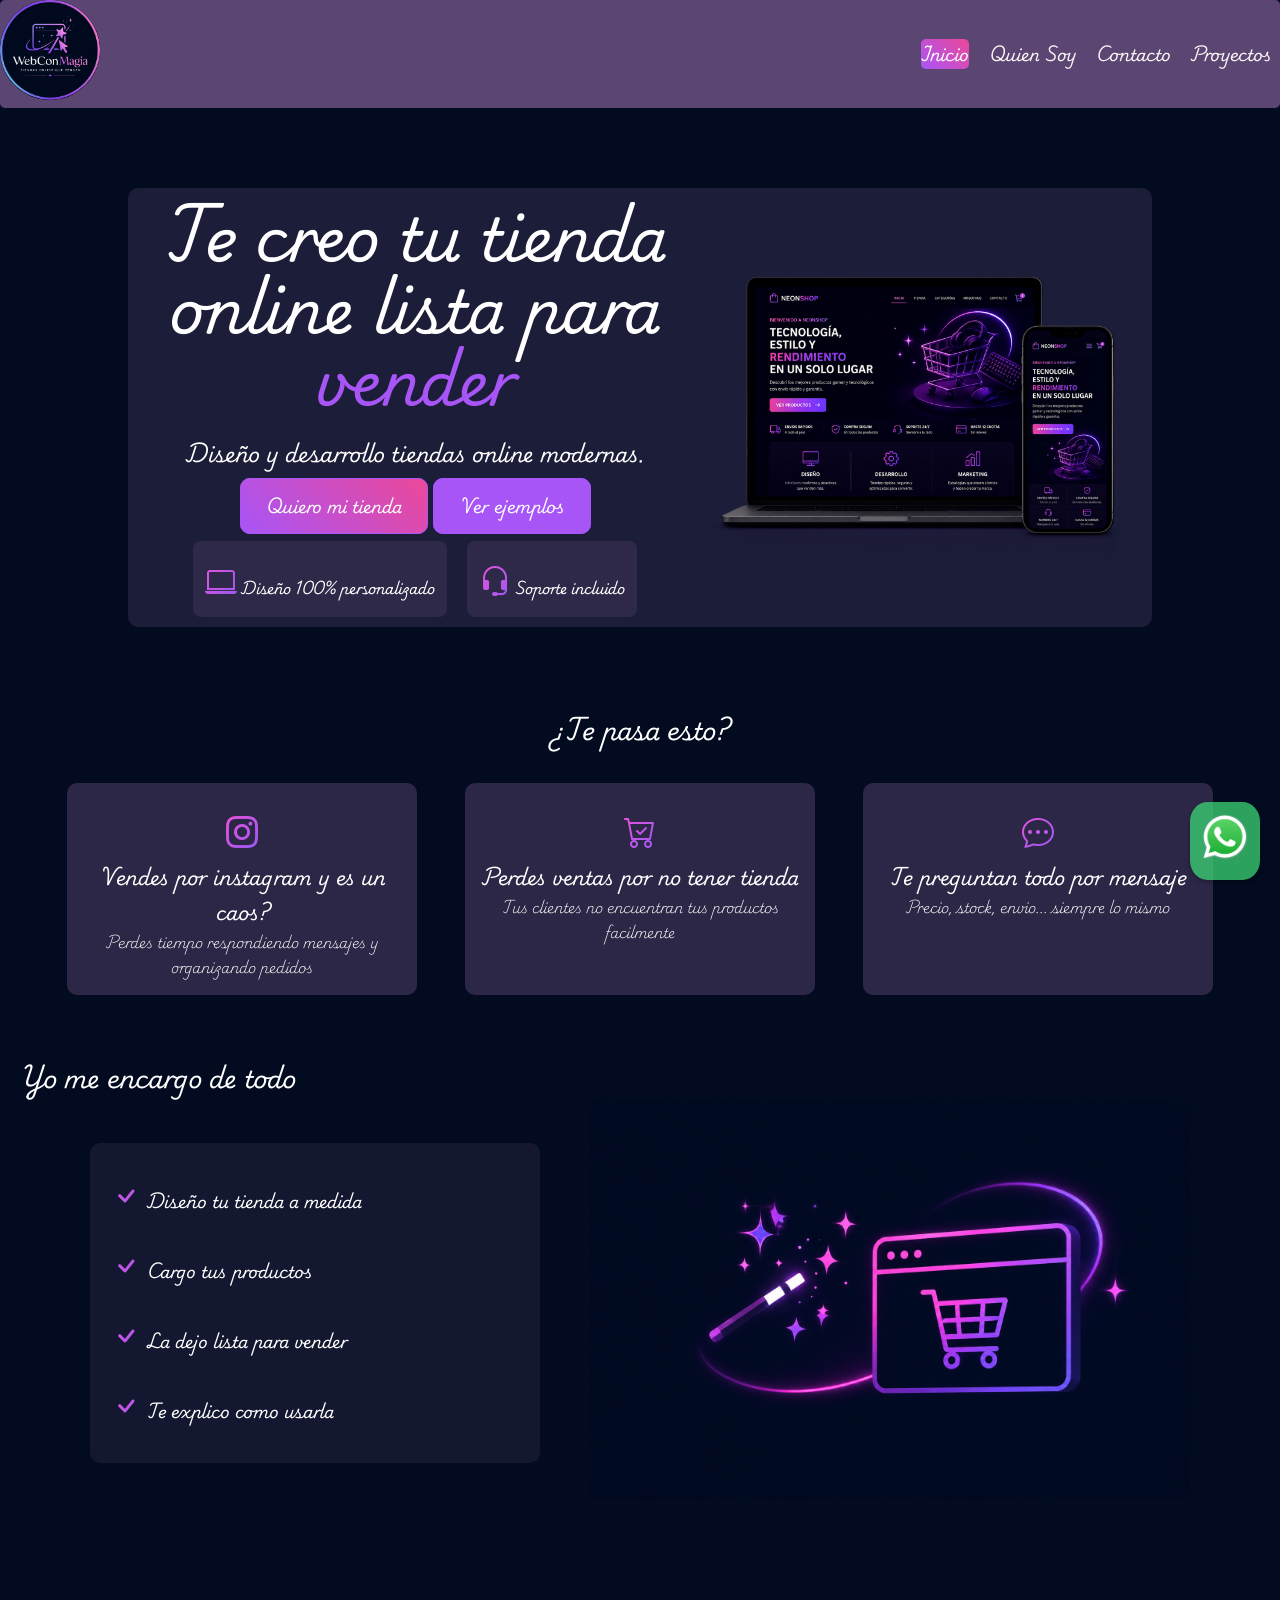
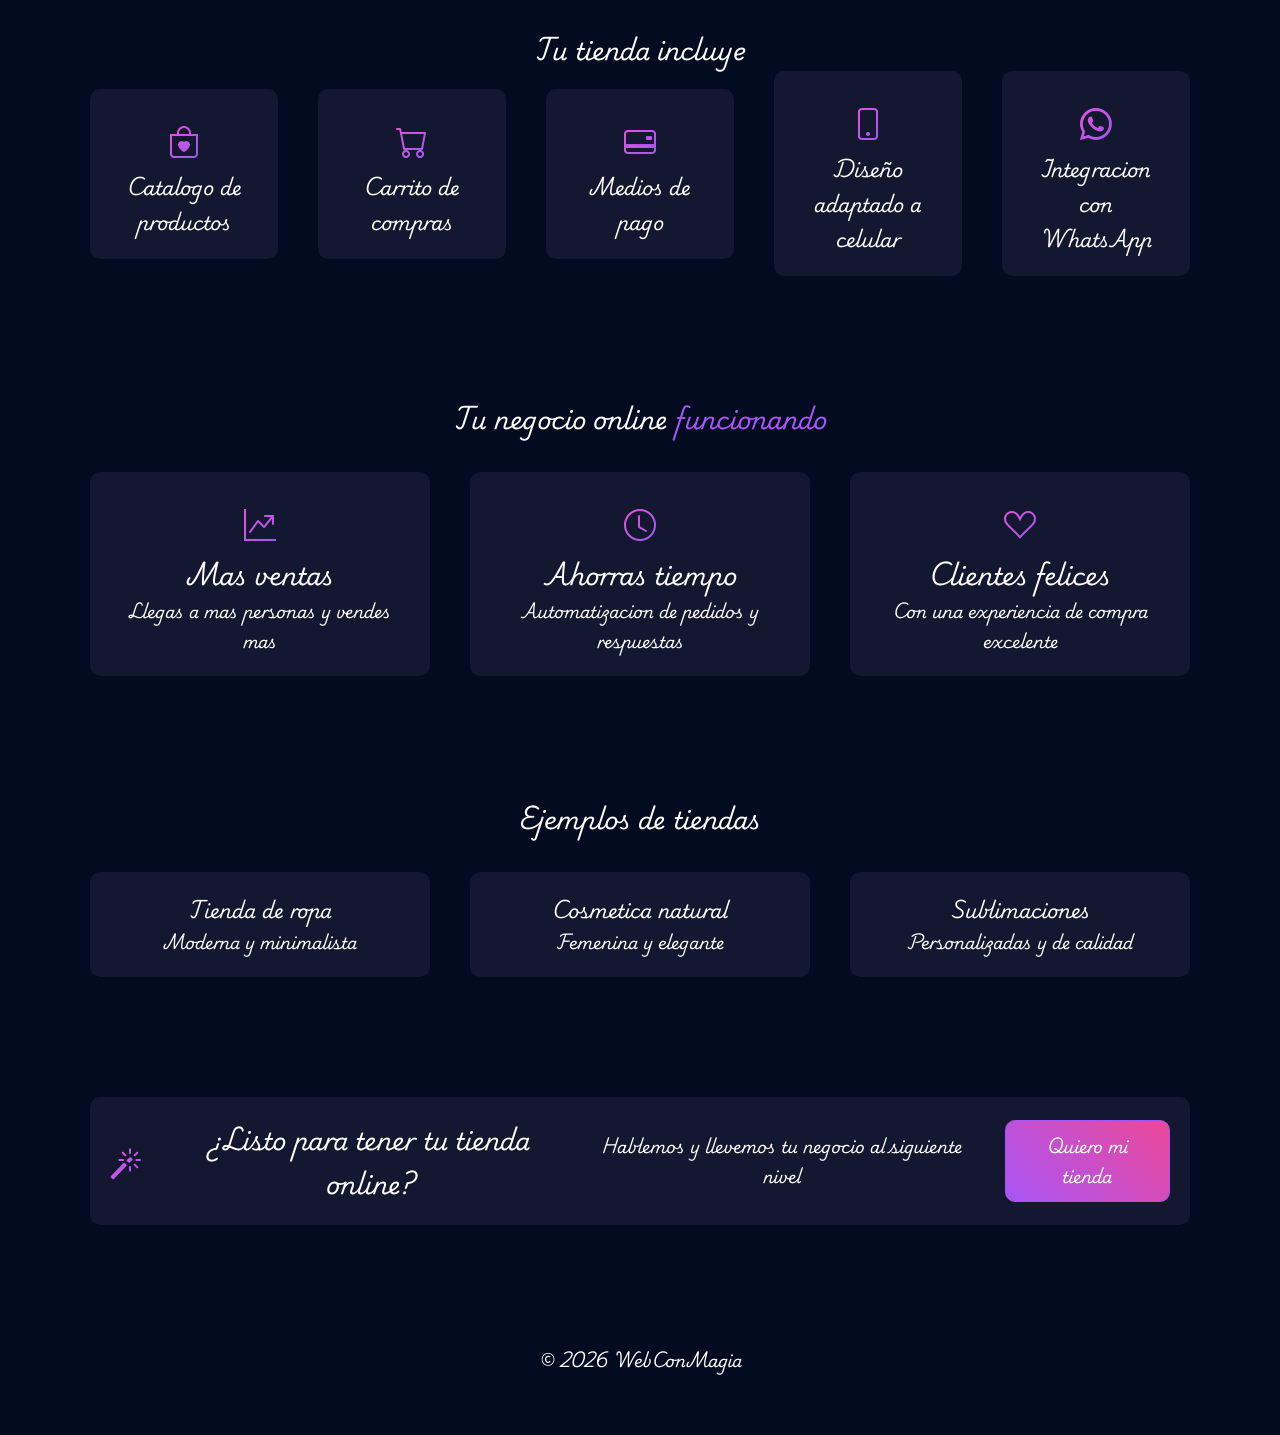
==== index.html @ a785b79f "Primer Commit" ====
<!DOCTYPE html>
<html lang="es">
<head>
    <meta charset="UTF-8">
    <meta name="viewport" content="width=device-width, initial-scale=1.0">
    <title>WebConMagia</title>
    <link rel="stylesheet" href="styles/style.css">
    <link rel="shortcut icon" href="/img/favicon.png" type="image/x-icon">
    <link rel="stylesheet" href="https://cdn.jsdelivr.net/npm/bootstrap-icons@1.13.1/font/bootstrap-icons.min.css">
</head>
<body>
    <header>
        <a href="./index.html"><img class="logo" src="./img/mockup.png" alt="Logo de WebConMagia" class="logo"></a>
        <nav class="navbar">
            <ul class="menu">
                <li class="menuItem active"><a href="./index.html">Inicio</a></li>
                <li class="menuItem"><a href="./pages/quienSoy.html">Quien Soy</a></li>
                <li class="menuItem"><a href="http://wa.me/2994219696" target="_blank">Contacto</a></li>
                <li class="menuItem"><a href="./pages/proyectos.html">Proyectos</a></li>
            </ul>
        </nav>
    </header>
    <main>
        <section class="principal">
            <div class="prinCont">
                <div class="contenido">
                <h1 class="principalTitulo">Te creo tu tienda online lista para <span>vender</span></h1>
                <p class="principalTexto">Diseño y desarrollo tiendas online modernas.</p>
                <div class="botones">
                    <a class="principalBtn" href="http://wa.me/2994219696">Quiero mi tienda</a>
                    <a class="proyeBtn" href="./pages/proyectos.html">Ver ejemplos</a>
                </div>
                <div class="info">
                    <p class="iconBox"><i class="bi bi-laptop"></i> Diseño 100% personalizado</p>
                    <p class="iconBox"><i class="bi bi-headset"></i> Soporte incluido</p>
                </div>
                </div>
            <div class="prinImg">
                <img src="/img/compu1.png" alt="mockup de una pc con una web"
            </div>
            </div>
        </section>
        <section class="Problema">
            <h1>¿Te pasa esto?</h1>
            <div class="cardsProblema">
                <div class="cardProblema">
                    <p class="iconBox"><i class="bi bi-instagram"></i></p>
                    <h3>Vendes por instagram y es un caos?</h3>
                    <p>Perdes tiempo respondiendo mensajes y organizando pedidos</p>
                </div>
                <div class="cardProblema">
                    <p class="iconBox"><i class="bi bi-cart-check"></i></p>
                    <h3>Perdes ventas por no tener tienda</h3>
                    <p>Tus clientes no encuentran tus productos facilmente</p>
                </div>
                <div class="cardProblema">
                    <p class="iconBox"><i class="bi bi-chat-dots"></i></p>
                    <h3>Te preguntan todo por mensaje</h3>
                    <p>Precio, stock, envio... siempre lo mismo</p>
                </div>
            </div>
        </section>
        <section class="solucion">
            <h1>Yo me encargo de todo</h1>
            <div class="cardsSolucion">
                <ul class="textSolucion">
                    <li><i class="bi bi-check"></i> Diseño tu tienda a medida</li>
                    <li><i class="bi bi-check"></i> Cargo tus productos</li>
                    <li><i class="bi bi-check"></i> La dejo lista para vender</li>
                    <li><i class="bi bi-check"></i> Te explico como usarla</li>
                </ul>
                <div class="cardSolucionImg">
                    <img src="/img/soluciones.png" alt="imagen de una computadora con una tienda online"">
                </div>
            </div>
        </section>
        <section class="beneficios">
            <h1>Tu tienda incluye</h1>
            <div class="beneCards">
                <div class="beneCard">
                    <p class="iconBox"><i class="bi bi-bag-heart"></i></p>
                    <h3>Catalogo de productos</h3>
                </div>
                <div class="beneCard">
                    <p class="iconBox"><i class="bi bi-cart"></i></p>
                    <h3>Carrito de compras</h3>
                </div>
                <div class="beneCard">
                    <p class="iconBox"><i class="bi bi-credit-card-2-back"></i></p>
                    <h3>Medios de pago</h3>
                </div>
                <div class="beneCard">
                    <p class="iconBox"><i class="bi bi-phone"></i></p>
                    <h3>Diseño adaptado a celular</h3>
                </div>
                <div class="beneCard">
                    <p class="iconBox"><i class="bi bi-whatsapp"></i></p>
                    <h3>Integracion con WhatsApp</h3>
                </div>
            </div>
        </section>
        <section class="resultado">
            <h1 class="resuTitulo">Tu negocio online <span>funcionando</span></h1>
            <div class="resuCards">
                    <div class="resuCard">
                        <p class="iconBox"><i class="bi bi-graph-up-arrow"></i></p>
                        <h2>Mas ventas</h2>
                        <p>Llegas a mas personas y vendes mas</p>
                    </div>
                    <div class="resuCard">
                        <p class="iconBox"><i class="bi bi-clock"></i></p>
                        <h2>Ahorras tiempo</h2>
                        <p>Automatizacion de pedidos y respuestas</p>
                    </div>
                    <div class="resuCard">
                        <p class="iconBox"><i class="bi bi-suit-heart"></i></p>
                        <h2>Clientes felices</h2>
                        <p>Con una experiencia de compra excelente</p>
                    </div>
            </div>
        </section>
        <section class="ejemplos">
            <h1>Ejemplos de tiendas</h1>
            <div class="ejeCards">
                <div class="ejeCard">
                    <h3>Tienda de ropa</h3>
                    <p>Moderna y minimalista</p>
                </div>
                <div class="ejeCard">
                    <h3>Cosmetica natural</h3>
                    <p>Femenina y elegante </p>
                </div>
                <div class="ejeCard">
                    <h3>Sublimaciones</h3>
                    <p>Personalizadas y de calidad</p>
                </div>
            </div>
        </section>
        <section class="final">
                <div class="finalCard">
                    <p class="iconBox"><i class="bi bi-magic"></i></p>
                    <h1>¿Listo para tener tu tienda online?</h1>
                    <p>Hablemos y llevemos tu negocio al siguiente nivel</p>
                    <a class="finalBtnTi" href="http://wa.me/2994219696" target="_blank">Quiero mi tienda</a>
                </div>
                <div class="wpp">
                    <a class="finalBtnwpp" href="http://wa.me/2994219696" target="_blank"><img  src="/img/wpp.jpg" alt="wpp"></a>
                </div>
        </section>
    </main>
    <footer class="footer">
        <p> © 2026 WebConMagia</p>
    </footer>

</body>
</html>
---- styles/style.css ----
@import url('https://fonts.googleapis.com/css2?family=Playwrite+NO:wght@100..400&display=swap');
* {
    margin: 0;
    padding: 0;
    box-sizing: border-box;
    font-family: "Playwrite NO", cursive;
    font-optical-sizing: auto;
    font-weight: 400;
    font-style: normal;
}
body{
    background-color: #020B1Fff;
}
header{
    background-color: #5B4572ff;
    display: flex;
    justify-content: space-between; /*Los separa uno a cada punta y yo los quiero asi*/
    /*Para agregar el espacio que yo quiero puedo usar gap y agregarle el valor en px*/
    border-radius: 5px;
    padding-right: 8px;

}
.logo{
    width: 100px;
    border-radius: 50%;
}
.navbar{
    display: flex;
    justify-content: space-between;
    align-items: center;
}
.menu{
    display: flex; /*Se le pone directamente al padre*/
    list-style-type: none;
    gap: 20px;
    grid-gap:20px;
}
.menuItem a{
    color: #fcf7f7;
    text-decoration: none;
}
.menuItem.active a{
    color: #FFFFFF;
    border-radius: 5px;
    background:linear-gradient(45deg,#a855f7,#ec4899);
}
.menuItem a:hover{
    color: #FFFFFF;
    background:linear-gradient(45deg,#a855f7,#ec4899);
    border-radius: 5px;
}
.principal {
    display: flex;
    justify-content: space-between;
    align-items: center;
    padding: 80px 10%;
    background-color: #020B1F;
    gap: 50px;
}
/* CONTENIDO IZQUIERDA */
.prinCont{
    background-color:rgba(91, 69, 114, 0.3);
    border-radius: 10px;
    display: flex;
    justify-content: space-between;
    align-items: center;
    margin: auto;
}
.contenido {
    
    padding: 10px;
    text-align: center;
    justify-content: center;
    
}
/* TITULO */
.principalTitulo {
    font-size: 60px;
    color: #FFFFFF;
    line-height: 1.2;
}

.principalTitulo span {
    color: #a855f7;
}

/* TEXTO */
.principalTexto {
    font-size: 20px;
    margin: 20px 0;
    color: #FFFFFF;
}

/* BOTONES */
.botones {
    gap: 20px;
    margin-top: 20px;
}

.botones a {
    padding: 12px 25px;
    border-radius: 10px;
    text-decoration: none;
    color: #FFFFFF;
    font-weight: 500;
}

.principalBtn {
    background: linear-gradient(45deg,#a855f7,#ec4899);
    border: 1px solid #a855f7;
}

.proyeBtn {
    border: 1px solid #a855f7;
    background: #a855f7;
}
.principalBtn:hover{
    background: #a855f7;
}
.proyeBtn:hover{
    background: linear-gradient(45deg,#a855f7,#ec4899);
}
/* INFO */
.info {
    display: flex;
    justify-content: center;
    gap: 20px;
    margin-top: 20px;
    color: #FFFFFF;
}

.info p {
    padding: 8px 12px;
    background-color: rgba(91, 69, 114, 0.3);
    border-radius: 8px;
    color: #FFFFFF;
    font-size: .85rem;
}

/* IMAGEN */
.prinImg img {
    width: 450px;
}
/*PROBLEMA*/

.Problema{
    justify-content: center;
    text-align: center;
    background-color: #020B1Fff;
    color: #FFFFFF;

}

.cardsProblema{
    display: flex;
    gap: 3rem;
    margin-top: 2rem;
    flex-wrap: wrap;
    justify-content: center;
}
.cardProblema{
    background-color: rgba(91, 69, 114, 0.479);
    color: #FFFFFF;
    padding: 1rem;
    border-radius: 10px;
    width: 350px;
}
.cardProblema p{
    font-size: .85rem;
    font-weight: 180;
}

/*SOLUCION*/
.solucion{
    background-color: #020B1F;
    color: #FFFFFF;
    padding: 60px 20px;
}
.solucion h2{
    font-size: 2.5rem;
    margin-bottom: 30px;
}

.cardsSolucion{
    display: flex;
    justify-content: space-between;
    align-items: center;
    max-width: 1100px;
    margin: 0 auto;
    gap: 40px;
}

.textSolucion{
    background-color: rgba(91, 69, 114, 0.2);
    list-style: none;
    padding: 20px;
    border-radius: 10px;
    width: 450px;
    text-align: left;
}

.textSolucion li{
    margin-bottom: 10px;
}

.cardSolucionImg img{
    width: 600px;
}


i{
    font-size: 2rem;
    background: linear-gradient(135deg, #ff4fd8, #8b5cf6);
    -webkit-background-clip: text;
    -webkit-text-fill-color: transparent;
}

/*BENEFICIOS*/
.beneficios{
    background-color: #020B1F;
    color: #FFFFFF;
    padding: 60px 20px;
    text-align: center;

}
.beneCards{
    display: flex;
    justify-content: space-between;
    align-items: center;
    max-width: 1100px;
    margin: 0 auto;
    gap: 40px;

}
.beneCard{
    background-color: rgba(91, 69, 114, 0.2);
    padding: 20px;
    border-radius: 10px;
    width: 350px;
    text-align: center;
}
/*RESULTADO*/
.resultado{
    background-color: #020B1F;
    color: #FFFFFF;
    padding: 60px 20px;
    text-align: center;

}
.resuCards{
    display: flex;
    justify-content: space-between;
    align-items: center;
    max-width: 1100px;
    margin: 0 auto;
    gap: 40px;

}
.resuTitulo{
    padding-bottom: 2rem;
}
.resuCard{
    background-color: rgba(91, 69, 114, 0.2);
    padding: 20px;
    border-radius: 10px;
    width: 350px;
    text-align: center;
}
.resuTitulo span{
    color:#a855f7;
}
/*EJEMPLOS*/
.ejemplos
{
    background-color: #020B1F;
    color: #FFFFFF;
    padding: 60px 20px;
    text-align: center;

}

.ejemplos h1{
    padding-bottom: 2rem;
}
.ejeCards{
    display: flex;
    justify-content: space-between;
    align-items: center;
    max-width: 1100px;
    margin: 0 auto;
    gap: 40px;

}

.ejeCard{
    background-color: rgba(91, 69, 114, 0.2);
    padding: 20px;
    border-radius: 10px;
    width: 350px;
    text-align: center;
}
/*FINAL*/
.final{
    background-color: #020B1F;
    color: #FFFFFF;
    padding: 60px 20px;
    text-align: center;

}
.finalCard{
    display: flex;
    align-items: center;
    max-width: 1100px;
    margin: 0 auto;
    gap: 40px;
    background-color: rgba(91, 69, 114, 0.2);
    padding: 20px;
    border-radius: 10px;

}
.finalBtnTi{
    background:linear-gradient(45deg,#a855f7,#ec4899);
    border:1px solid #a855f7;
    padding:10px 20px;
    border-radius:10px;
    text-decoration: none;
    color: #FFFFFF;
}
.finalBtnTi:hover{
    background: #a855f7 
}
/*WHATSAPP*/
.wpp{
    position: fixed;
    bottom: 20px;
    right: 20px;
    background-color: #3cd474c1;
    border-radius: 25%;
    padding: 10px;
    box-shadow: 0 2px 5px rgba(0,0,0,0.3);

}
.wpp img{
    width: 50px;
}

/*FOOTER*/
.footer{
    background-color: #020B1F;
    color: #FFFFFF;
    padding: 60px 20px;
    text-align: center;

}
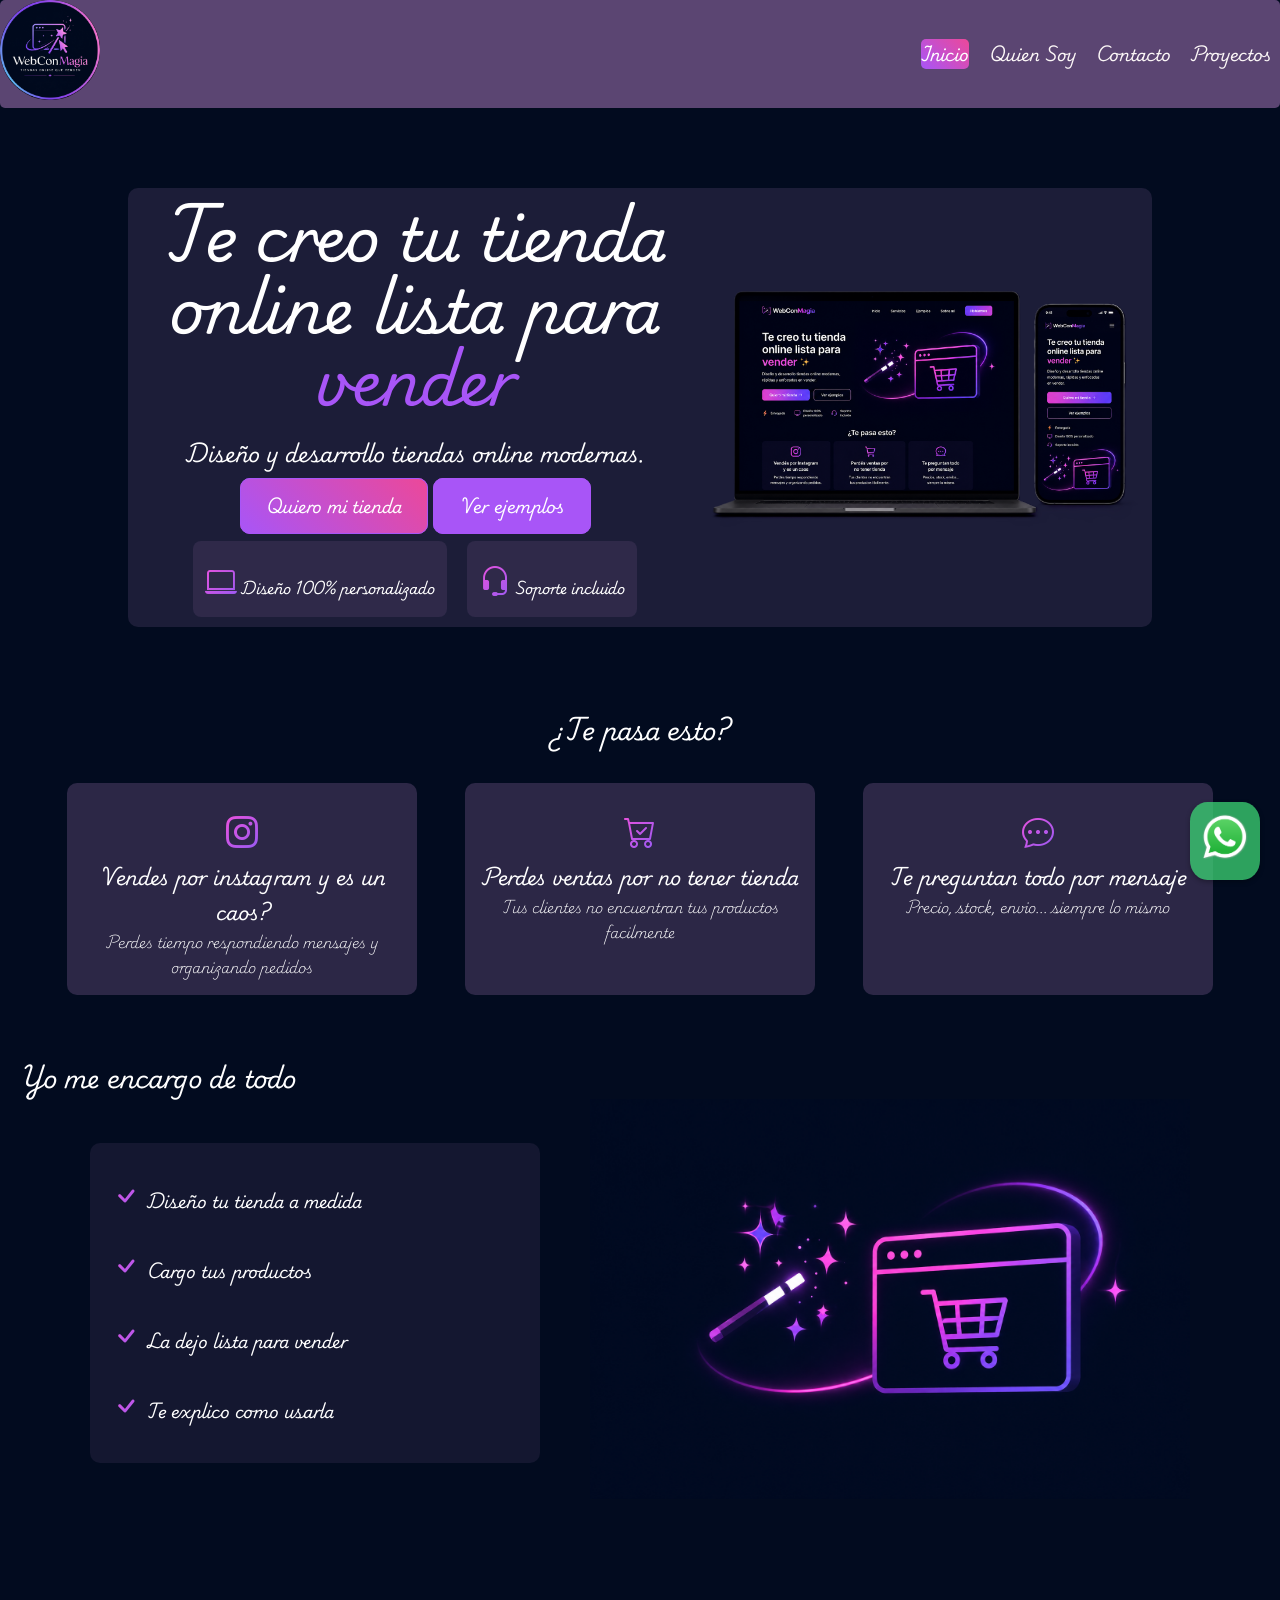
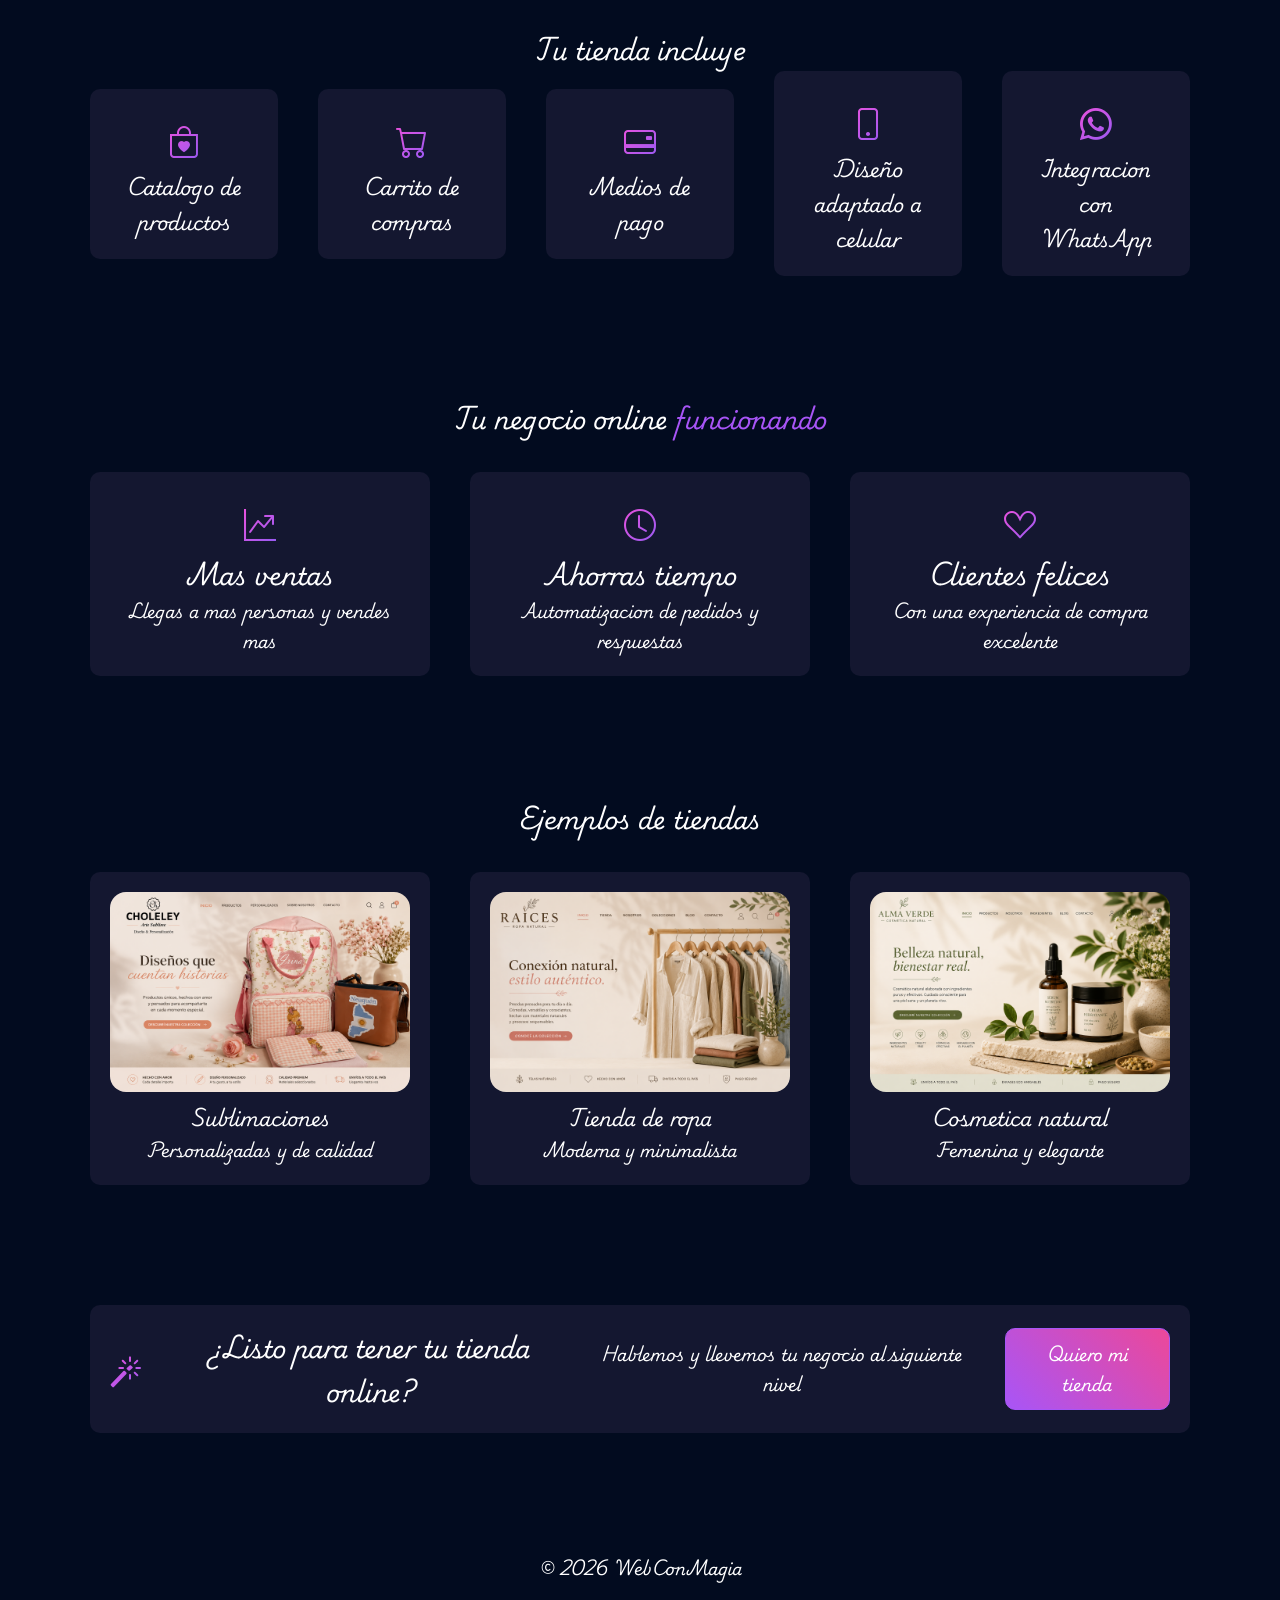
==== commit c99adcd3: "commit img" ====
--- a/index.html
+++ b/index.html
@@ -36,7 +36,7 @@
                 </div>
                 </div>
             <div class="prinImg">
-                <img src="/img/compu1.png" alt="mockup de una pc con una web"
+                <img src="img/compu.png" alt="mockup de una pc con una web"
             </div>
             </div>
         </section>
@@ -123,17 +123,21 @@
             <h1>Ejemplos de tiendas</h1>
             <div class="ejeCards">
                 <div class="ejeCard">
+                    <img class="ejeImg" src="img/ejemplosWeb (1).png" alt="Web de sublimados">
+                    <h3>Sublimaciones</h3>
+                    <p>Personalizadas y de calidad</p>
+                </div>
+                <div class="ejeCard">
+                    <img class="ejeImg" src="img/ejemplosWeb (3).png" alt="Tienda de ropa">
                     <h3>Tienda de ropa</h3>
                     <p>Moderna y minimalista</p>
                 </div>
                 <div class="ejeCard">
+                    <img class="ejeImg" src="img/ejemplosWeb (2).png" alt="Web de cosmetica">
                     <h3>Cosmetica natural</h3>
                     <p>Femenina y elegante </p>
                 </div>
-                <div class="ejeCard">
-                    <h3>Sublimaciones</h3>
-                    <p>Personalizadas y de calidad</p>
-                </div>
+                
             </div>
         </section>
         <section class="final">
--- a/styles/style.css
+++ b/styles/style.css
@@ -299,6 +299,11 @@
     width: 350px;
     text-align: center;
 }
+.ejeImg{
+    max-width: 100%;
+    border-radius: 1rem;
+
+}
 /*FINAL*/
 .final{
     background-color: #020B1F;
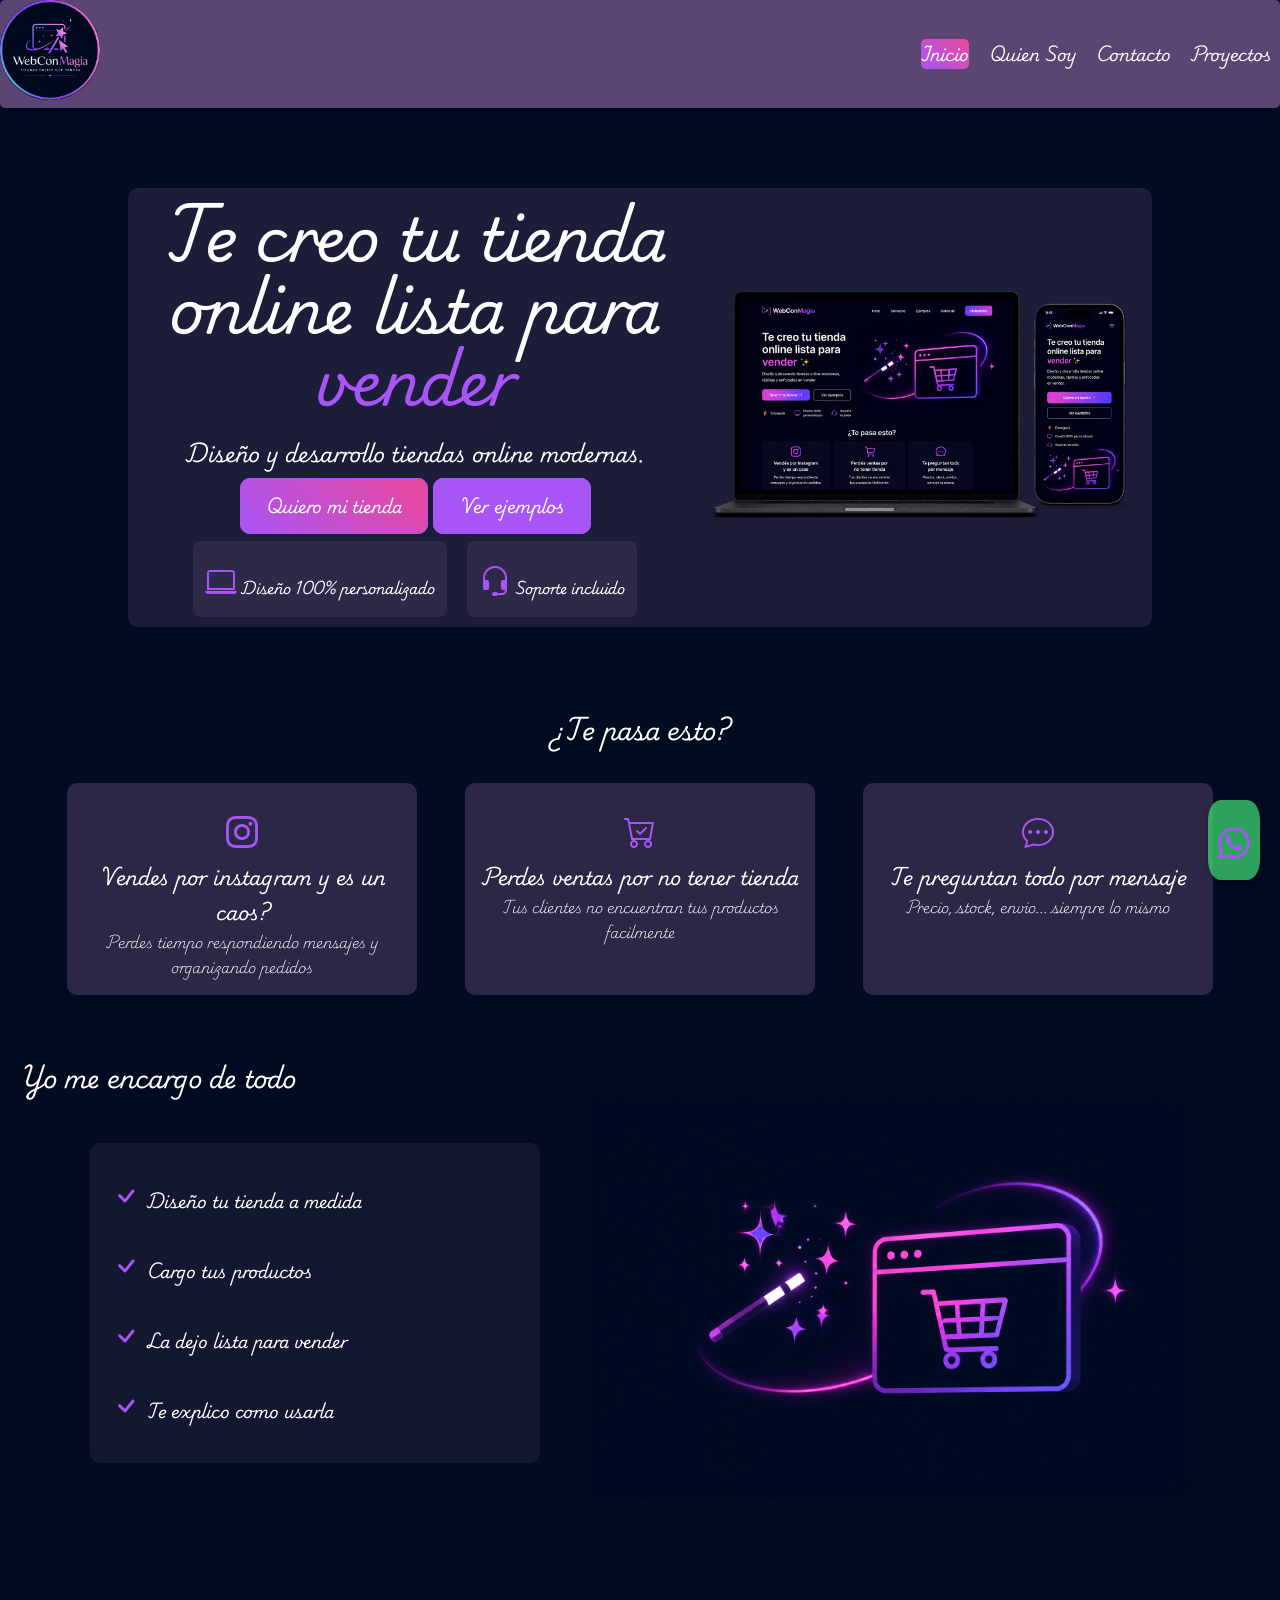
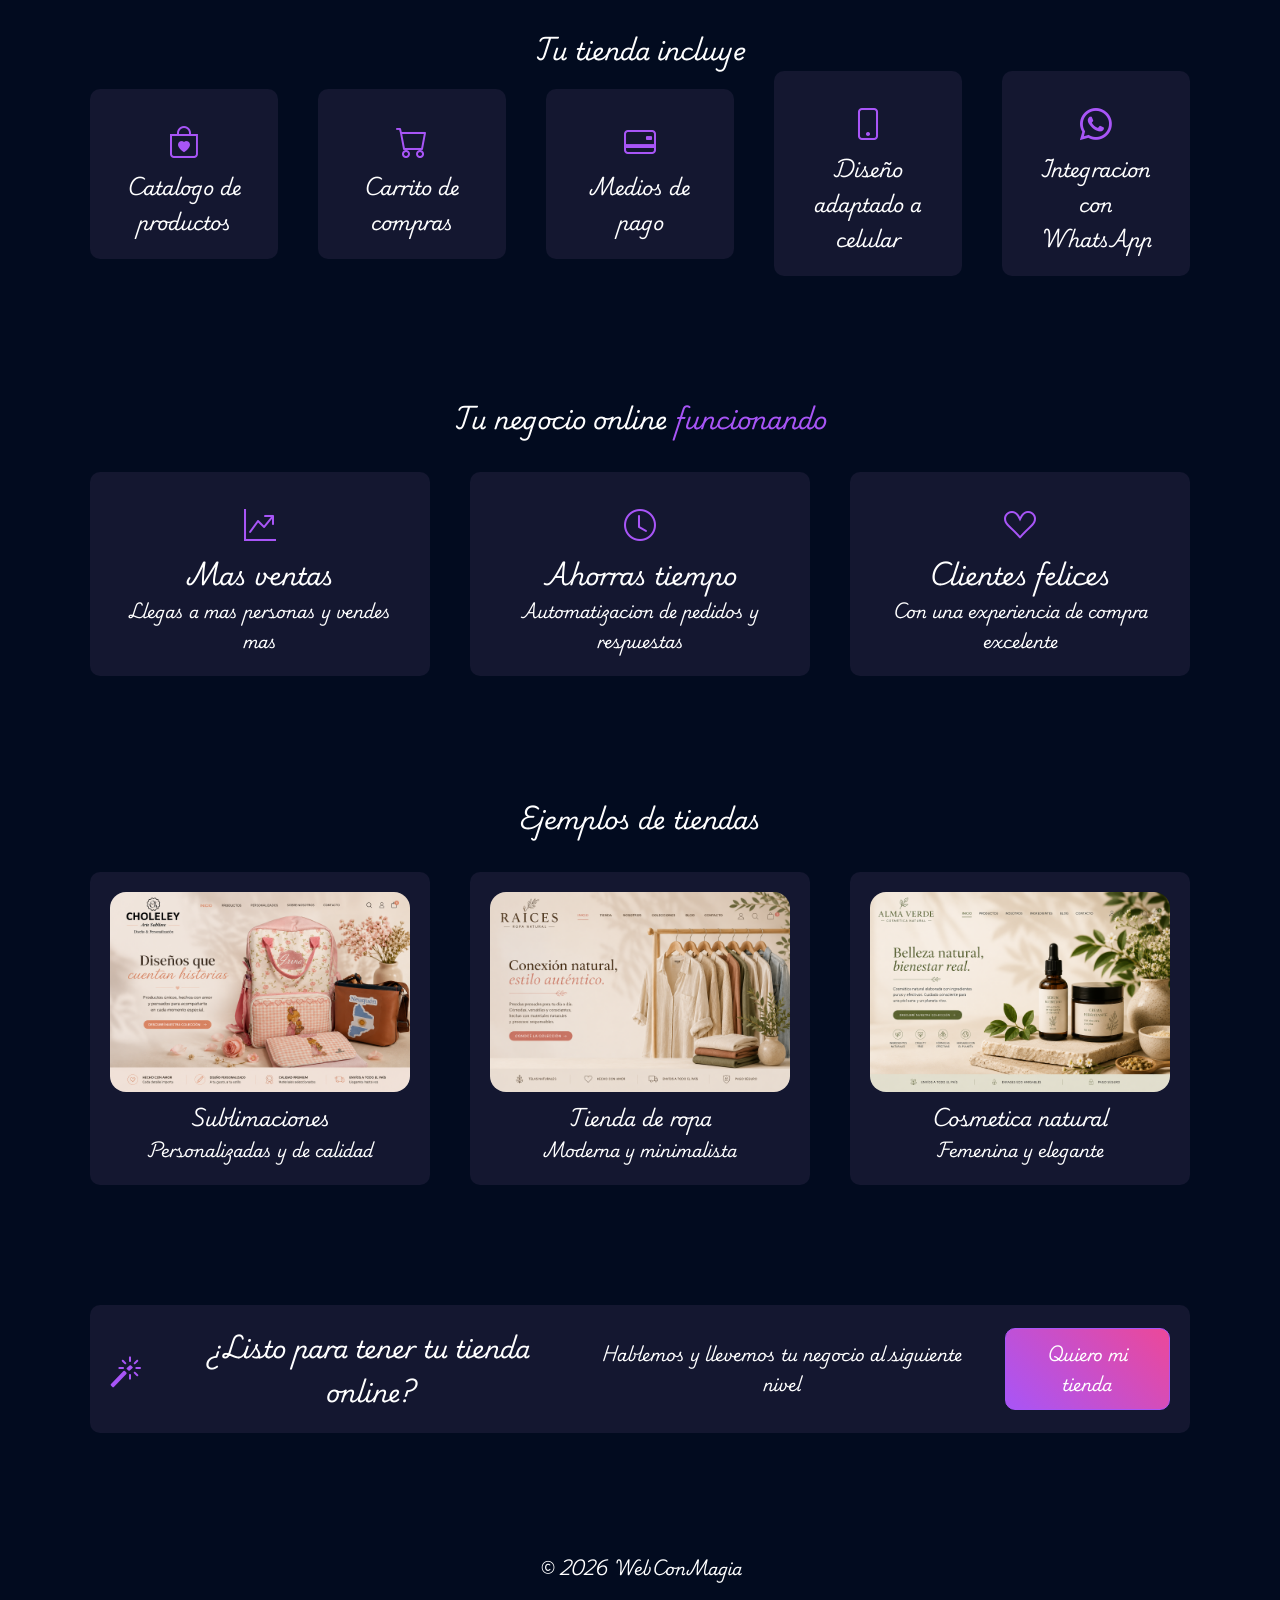
==== commit be219417: "Errores" ====
--- a/index.html
+++ b/index.html
@@ -5,15 +5,15 @@
     <meta name="viewport" content="width=device-width, initial-scale=1.0">
     <title>WebConMagia</title>
     <link rel="stylesheet" href="styles/style.css">
-    <link rel="shortcut icon" href="/img/favicon.png" type="image/x-icon">
+    <link rel="shortcut icon" href="img/favicon.png" type="image/x-icon">
     <link rel="stylesheet" href="https://cdn.jsdelivr.net/npm/bootstrap-icons@1.13.1/font/bootstrap-icons.min.css">
 </head>
 <body>
     <header>
-        <a href="./index.html"><img class="logo" src="./img/mockup.png" alt="Logo de WebConMagia" class="logo"></a>
+        <a href="./index.html"><img class="logo" src="img/mockup.png" alt="Logo de WebConMagia" class="logo"></a>
         <nav class="navbar">
             <ul class="menu">
-                <li class="menuItem active"><a href="./index.html">Inicio</a></li>
+                <li class="menuItem active"><a href="index.html">Inicio</a></li>
                 <li class="menuItem"><a href="./pages/quienSoy.html">Quien Soy</a></li>
                 <li class="menuItem"><a href="http://wa.me/2994219696" target="_blank">Contacto</a></li>
                 <li class="menuItem"><a href="./pages/proyectos.html">Proyectos</a></li>
@@ -70,7 +70,7 @@
                     <li><i class="bi bi-check"></i> Te explico como usarla</li>
                 </ul>
                 <div class="cardSolucionImg">
-                    <img src="/img/soluciones.png" alt="imagen de una computadora con una tienda online"">
+                    <img src="img/soluciones.png" alt="imagen de una computadora con una tienda online"">
                 </div>
             </div>
         </section>
@@ -148,7 +148,7 @@
                     <a class="finalBtnTi" href="http://wa.me/2994219696" target="_blank">Quiero mi tienda</a>
                 </div>
                 <div class="wpp">
-                    <a class="finalBtnwpp" href="http://wa.me/2994219696" target="_blank"><img  src="/img/wpp.jpg" alt="wpp"></a>
+                    <a class="finalBtnwpp" href="http://wa.me/2994219696" target="_blank"><i class="bi bi-whatsapp"></i></a>
                 </div>
         </section>
     </main>
--- a/styles/style.css
+++ b/styles/style.css
@@ -210,9 +210,7 @@
 
 i{
     font-size: 2rem;
-    background: linear-gradient(135deg, #ff4fd8, #8b5cf6);
-    -webkit-background-clip: text;
-    -webkit-text-fill-color: transparent;
+    color: #a855f7;
 }
 
 /*BENEFICIOS*/
